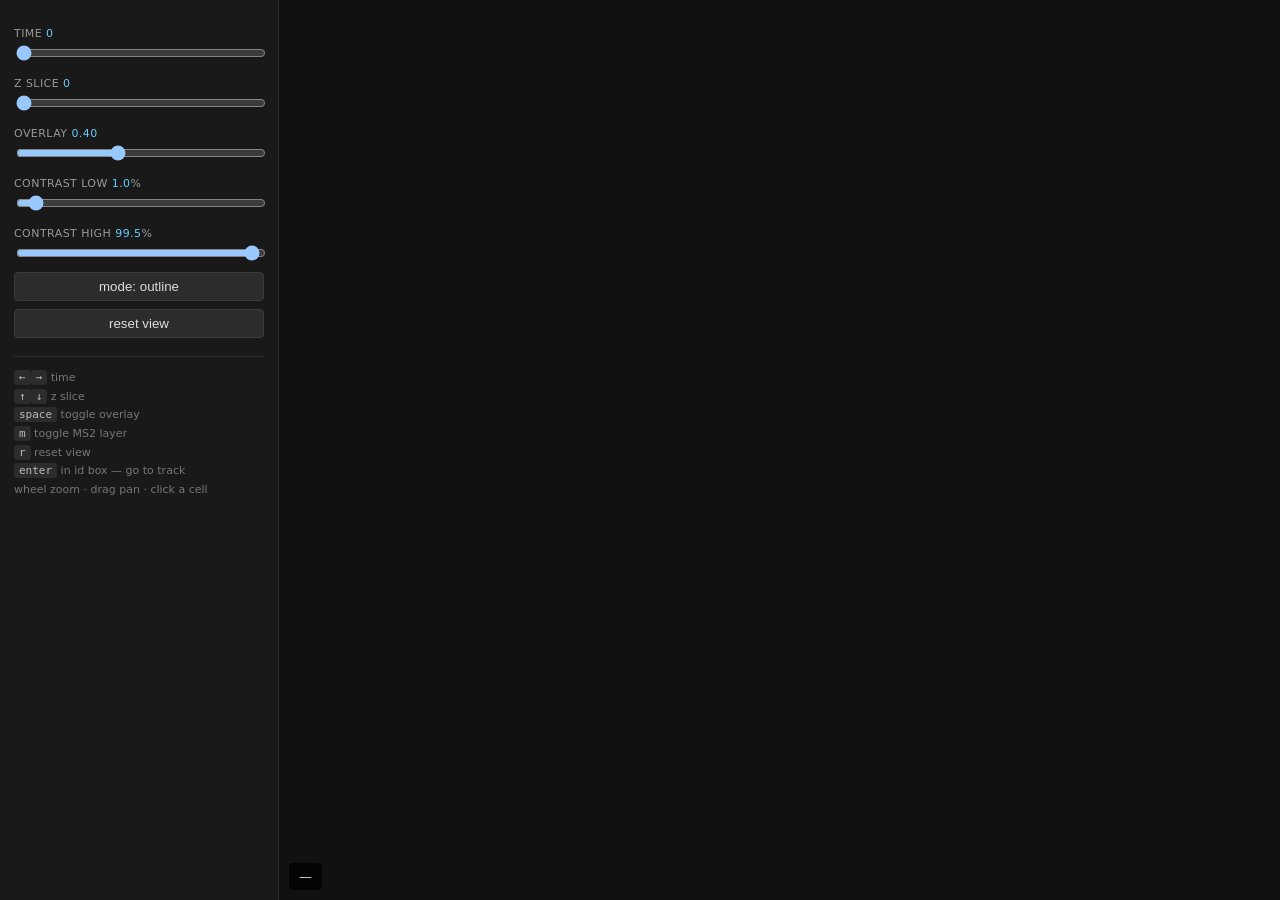
==== ms2/viewer/static/index.html @ 0875c824 "Rename src/ to an ms2 package; move the stage scripts into it cell_3d_segmentation.py -> ms2/segment" ====
<!doctype html>
<html>
<head>
<meta charset="utf-8">
<title>3D segmentation viewer</title>
<style>
  :root { color-scheme: dark; }
  body { margin: 0; background: #111; color: #ddd;
         font: 13px system-ui, -apple-system, sans-serif; display: flex; height: 100vh; }
  #panel { width: 250px; flex: none; padding: 14px; background: #191919;
           border-right: 1px solid #2c2c2c; overflow-y: auto; }
  #stage { flex: 1; overflow: hidden; position: relative; cursor: grab; }
  #stage.dragging { cursor: grabbing; }
  #frame { position: absolute; top: 0; left: 0; transform-origin: 0 0;
           image-rendering: pixelated; user-select: none; -webkit-user-drag: none; }
  label { display: block; margin: 13px 0 3px; color: #999; font-size: 11px;
          text-transform: uppercase; letter-spacing: .04em; }
  input[type=range], select { width: 100%; }
  select { background: #2c2c2c; color: #ddd; border: 1px solid #3c3c3c;
           border-radius: 4px; padding: 4px; }
  .val { color: #6cf; font-variant-numeric: tabular-nums; }
  #info { position: absolute; bottom: 10px; left: 10px; background: rgba(0,0,0,.78);
          padding: 6px 10px; border-radius: 4px; font-variant-numeric: tabular-nums; }
  .keys { margin-top: 18px; padding-top: 12px; border-top: 1px solid #2c2c2c;
          color: #777; font-size: 11px; line-height: 1.7; }
  kbd { background: #2c2c2c; border-radius: 3px; padding: 1px 5px; color: #bbb; }
  button { width: 100%; margin-top: 8px; padding: 6px; background: #2c2c2c;
           color: #ddd; border: 1px solid #3c3c3c; border-radius: 4px; cursor: pointer; }
  button:hover { background: #363636; }
  hr { border: 0; border-top: 1px solid #2c2c2c; margin: 16px 0 0; }

  /* go to a track by id */
  .goto { display: flex; gap: 6px; margin-top: 6px; }
  .goto input { flex: 1; min-width: 0; background: #1c1c1c; color: #ddd;
                border: 1px solid #3c3c3c; border-radius: 4px; padding: 5px 7px;
                font: inherit; font-variant-numeric: tabular-nums; }
  .goto button { width: auto; margin-top: 0; padding: 5px 12px; }
  #gotomsg { color: #777; font-size: 11px; margin-top: 4px; min-height: 14px; }
  #gotomsg.err { color: #e57373; }

  /* track list */
  #tracklist { max-height: 260px; overflow-y: auto; margin-top: 6px;
               border: 1px solid #2c2c2c; border-radius: 4px; }
  .trow { display: flex; justify-content: space-between; padding: 4px 7px;
          cursor: pointer; font-variant-numeric: tabular-nums; font-size: 12px;
          border-bottom: 1px solid #222; }
  .trow:hover { background: #242424; }
  .trow.sel { background: #14435e; color: #fff; }
  .trow .g { color: #e57373; }
  .trow .dim { color: #777; }

  /* timeline strip */
  #timeline { display: flex; height: 20px; margin-top: 8px; gap: 1px;
              border-radius: 3px; overflow: hidden; }
  #timeline div { flex: 1 1 0; min-width: 0; cursor: pointer; }
  .s-active { background: #4caf50; }
  .s-gap { background: #e53935; }
  .s-exited { background: #555; }
  .s-outside { background: #1e1e1e; }
  .s-missing { background: #ff9800; }
  #timeline div.now { outline: 2px solid #6cf; outline-offset: -2px; }
</style>
</head>
<body>

<div id="panel">
  <label>Time <span class="val" id="tval">0</span></label>
  <input type="range" id="t" min="0" max="0" value="0">

  <label>Z slice <span class="val" id="zval">0</span></label>
  <input type="range" id="z" min="0" max="0" value="0">

  <label>Overlay <span class="val" id="aval">0.40</span></label>
  <input type="range" id="alpha" min="0" max="1" step="0.05" value="0.4">

  <label>Contrast low <span class="val" id="loval">1.0</span>%</label>
  <input type="range" id="lo" min="0" max="20" step="0.5" value="1">

  <label>Contrast high <span class="val" id="hival">99.5</span>%</label>
  <input type="range" id="hi" min="80" max="100" step="0.1" value="99.5">

  <button id="mode">mode: outline</button>
  <button id="reset">reset view</button>

  <div id="ms2box" style="display:none">
    <hr>
    <button id="ms2">MS2 layer: off</button>
    <label>MS2 threshold <span class="val" id="ms2val">18</span></label>
    <input type="range" id="ms2thr" min="0" max="70" step="1" value="18">
  </div>

  <div id="peakbox" style="display:none">
    <hr>
    <button id="peaks">Detected emitters: off</button>
    <label>min slice score <span class="val" id="peakval">0</span></label>
    <input type="range" id="peakscore" min="0" max="99" step="1" value="0">
  </div>

  <div id="tracks" style="display:none">
    <hr>
    <label>Go to track id</label>
    <div class="goto">
      <input type="number" id="gotoid" min="0" placeholder="e.g. 818">
      <button id="gotobtn">go</button>
    </div>
    <div id="gotomsg"></div>

    <label>Tracklets — sort by</label>
    <select id="sort">
      <option value="n_active:desc">longest (active frames)</option>
      <option value="n_gaps:desc">most gaps</option>
      <option value="n_resurrections:desc">most resurrections</option>
      <option value="span:desc">widest span</option>
      <option value="tid:desc">id — largest first</option>
      <option value="tid:asc">id — smallest first</option>
    </select>
    <div id="tracklist"></div>
    <div id="timeline"></div>
    <button id="follow">follow: on</button>
    <button id="clear">clear selection</button>
  </div>

  <div class="keys">
    <kbd>←</kbd><kbd>→</kbd> time<br>
    <kbd>↑</kbd><kbd>↓</kbd> z slice<br>
    <kbd>space</kbd> toggle overlay<br>
    <kbd>m</kbd> toggle MS2 layer<br>
    <kbd>r</kbd> reset view<br>
    <kbd>enter</kbd> in id box — go to track<br>
    wheel zoom · drag pan · click a cell
  </div>
</div>

<div id="stage">
  <img id="frame" draggable="false">
  <div id="info">—</div>
</div>

<script>
const $ = id => document.getElementById(id);
const stage = $('stage'), img = $('frame'), info = $('info');
let meta = {n_t: 1, n_z: 1}, mode = 'outline', overlay = true, savedAlpha = 0.4;
let view = {x: 0, y: 0, k: 1};
let selected = null, follow = true, timeline = [], seq = 0, showMs2 = false, showPeaks = false;
// Follow snaps z and re-centres only on arrival at a new timepoint.  Doing it on every
// render would undo the z slider and any panning the moment you touched them.
let lastFollowT = null;

function params(t, z) {
  return new URLSearchParams({
    t, z,
    alpha: overlay ? $('alpha').value : 0,
    mode,
    lo: $('lo').value,
    hi: $('hi').value,
    tid: selected === null ? '' : selected,
    ms2: showMs2 ? 1 : 0,
    ms2_thr: $('ms2thr').value,
    peaks: showPeaks ? 1 : 0,
    peak_score: $('peakscore').value,
    b: meta.build || 0,          // retires frames cached from a previous server build
  }).toString();
}

function applyView() {
  img.style.transform = `translate(${view.x}px, ${view.y}px) scale(${view.k})`;
}

function resetView() {
  const k = Math.min(stage.clientWidth / meta.width, stage.clientHeight / meta.height);
  view = {k, x: (stage.clientWidth - meta.width * k) / 2,
               y: (stage.clientHeight - meta.height * k) / 2};
  applyView();
}

function centreOn(cx, cy) {
  // keep the current zoom -- auto-zoom fighting the user is worse than no follow
  view.x = stage.clientWidth / 2 - cx * view.k;
  view.y = stage.clientHeight / 2 - cy * view.k;
  applyView();
}

// --- rendering --------------------------------------------------------------
function paint(t) {
  const z = +$('z').value;
  $('zval').textContent = z;
  img.src = '/frame?' + params(t, z);
  prefetch(t, z);
}

function setStatus(t, d) {
  if (d.state === 'active') {
    const off = +$('z').value === d.z ? '' : `  (cell at z ${d.z})`;
    info.textContent = `track ${selected} · t ${t} · label ${d.label}` +
                       ` · z ${$('z').value} · xy (${Math.round(d.cx)}, ${Math.round(d.cy)})${off}`;
  } else {
    info.textContent = `track ${selected} · t ${t} · ` + ({
      gap: 'GAP — not detected',
      exited: 'left field of view',
      missing: 'label missing from mask',
      outside: 'outside track span',
    }[d.state] || d.state);
  }
}

async function render() {
  const my = ++seq;                       // drop stale responses while scrubbing fast
  const t = +$('t').value;
  $('tval').textContent = t;
  $('aval').textContent = (+$('alpha').value).toFixed(2);
  $('loval').textContent = (+$('lo').value).toFixed(1);
  $('hival').textContent = (+$('hi').value).toFixed(1);
  $('ms2val').textContent = $('ms2thr').value;
  $('peakval').textContent = $('peakscore').value;

  // Only a follow that is about to move z makes the frame url depend on /track.  In every
  // other case -- clicking a cell, scrolling z, changing contrast -- start the image now and
  // let /track resolve alongside it, rather than after it.
  const willFollow = selected !== null && follow && t !== lastFollowT;
  if (!willFollow) paint(t);

  if (selected !== null) {
    const wantTimeline = timeline.length === 0;     // one /track call, not two
    const d = await (await fetch(
      `/track?tid=${selected}&t=${t}` + (wantTimeline ? '&timeline=1' : ''))).json();
    if (my !== seq) return;
    if (wantTimeline && d.timeline) buildTimeline(d.timeline);
    if (d.state === 'active' && willFollow) {
      $('z').value = d.z;                 // set before the frame url is built
      centreOn(d.cx, d.cy);
    }
    lastFollowT = t;                      // gap frames too: hold the view, do not jump
    setStatus(t, d);
    markNow(t);
    if (willFollow) paint(t);
  }
}

// Keep neighbouring timepoints warm so scrubbing does not stall on npz decompression.
function prefetch(t, z) {
  for (const dt of [1, -1]) {
    const n = t + dt;
    if (n >= 0 && n < meta.n_t) new Image().src = '/frame?' + params(n, z);
  }
}

function step(slider, delta) {
  const el = $(slider);
  el.value = Math.max(+el.min, Math.min(+el.max, +el.value + delta));
  render();
}

// --- tracklets --------------------------------------------------------------
async function loadTrackList() {
  const [sort, dir] = $('sort').value.split(':');
  const rows = await (await fetch(`/tracklets?sort=${sort}&dir=${dir}&limit=200`)).json();
  $('tracklist').innerHTML = '';
  for (const r of rows) {
    const el = document.createElement('div');
    el.className = 'trow' + (r.tid === selected ? ' sel' : '');
    el.dataset.tid = r.tid;
    el.innerHTML = `<span>#${r.tid}</span>` +
      `<span class="dim">${r.n_active}f</span>` +
      `<span class="${r.n_gaps ? 'g' : 'dim'}">${r.n_gaps} gap</span>` +
      `<span class="dim">${r.border_exit ? 'exit' : ''}</span>`;
    el.onclick = () => selectTrack(r.tid, true);
    $('tracklist').appendChild(el);
  }
}

function buildTimeline(states) {
  timeline = states;
  $('timeline').innerHTML = '';
  states.forEach((s, i) => {
    const seg = document.createElement('div');
    seg.className = 's-' + s;
    seg.title = `t ${i} — ${s}`;
    seg.onclick = () => { $('t').value = i; render(); };
    $('timeline').appendChild(seg);
  });
}

// snap: jump to the cell and centre it.  True when picked from the list (you cannot see it
// otherwise), false when clicked in the image -- you are already looking at it, and yanking
// the view out from under the click is both jarring and slower, since the frame request would
// have to wait on /track to learn the new z.
function selectTrack(tid, snap) {
  selected = tid;
  timeline = [];                               // makes the next render fetch it, once
  lastFollowT = snap ? null : +$('t').value;
  for (const el of document.querySelectorAll('.trow'))
    el.classList.toggle('sel', +el.dataset.tid === tid);
  render();
}

// The list only holds the top 200 of a sort, so most ids cannot be reached by scrolling.
// Typing one jumps straight to it, and to the first frame the cell actually exists in --
// selecting a track whose span does not cover the current timepoint would otherwise
// highlight nothing and look like the id was wrong.
async function gotoTrack() {
  const msg = $('gotomsg');
  const tid = parseInt($('gotoid').value, 10);
  if (!Number.isInteger(tid)) { msg.className = 'err'; msg.textContent = 'enter a track id'; return; }

  const d = await (await fetch(`/track?tid=${tid}&t=${+$('t').value}&timeline=1`)).json();
  const states = d.timeline || [];
  const first = states.indexOf('active');
  if (first < 0) { msg.className = 'err'; msg.textContent = `no track ${tid} in this file`; return; }

  let t = +$('t').value;
  let note = '';
  if (states[t] !== 'active') { t = first; $('t').value = t; note = ` — jumped to t=${t}`; }
  const n = states.filter(s => s === 'active').length;
  const gaps = states.filter(s => s === 'gap').length;
  msg.className = '';
  msg.textContent = `track ${tid}: ${n} active, ${gaps} gap${note}`;
  selectTrack(tid, true);
}
$('gotobtn').onclick = gotoTrack;
$('gotoid').addEventListener('keydown', e => { if (e.key === 'Enter') gotoTrack(); });

function markNow(t) {
  const segs = $('timeline').children;
  for (let i = 0; i < segs.length; i++) segs[i].classList.toggle('now', i === t);
}

function clearSelection() {
  selected = null;
  timeline = [];
  $('timeline').innerHTML = '';
  for (const el of document.querySelectorAll('.trow')) el.classList.remove('sel');
  info.textContent = '—';
  render();
}

// --- pan / zoom -------------------------------------------------------------
stage.addEventListener('wheel', e => {
  e.preventDefault();
  const r = stage.getBoundingClientRect();
  const mx = e.clientX - r.left, my = e.clientY - r.top;
  const f = Math.exp(-e.deltaY * 0.0015);
  const k = Math.max(0.05, Math.min(60, view.k * f));
  view.x = mx - (mx - view.x) * (k / view.k);   // keep the point under the cursor fixed
  view.y = my - (my - view.y) * (k / view.k);
  view.k = k;
  applyView();
}, {passive: false});

let drag = null;
stage.addEventListener('mousedown', e => {
  drag = {x: e.clientX - view.x, y: e.clientY - view.y, moved: false};
  stage.classList.add('dragging');
});
addEventListener('mousemove', e => {
  if (!drag) return;
  view.x = e.clientX - drag.x;
  view.y = e.clientY - drag.y;
  drag.moved = true;
  applyView();
});
addEventListener('mouseup', async e => {
  const wasDrag = drag && drag.moved;
  drag = null;
  stage.classList.remove('dragging');
  if (wasDrag || !meta.has_masks) return;
  const r = stage.getBoundingClientRect();
  const x = Math.floor((e.clientX - r.left - view.x) / view.k);
  const y = Math.floor((e.clientY - r.top - view.y) / view.k);
  if (x < 0 || y < 0 || x >= meta.width || y >= meta.height) return;
  const q = new URLSearchParams({t: $('t').value, z: $('z').value, y, x});
  const d = await (await fetch('/label?' + q)).json();
  if (d.tid !== null && d.tid !== undefined) { selectTrack(d.tid, false); return; }
  info.textContent = d.label
    ? `label ${d.label}  ·  (${x}, ${y})  ·  ${d.n_cells} cells in slice`
    : `background  ·  (${x}, ${y})  ·  ${d.n_cells} cells in slice`;
});

// --- controls ---------------------------------------------------------------
for (const id of ['t', 'z', 'alpha', 'lo', 'hi', 'ms2thr', 'peakscore']) $(id).addEventListener('input', render);
$('sort').addEventListener('change', loadTrackList);

$('mode').onclick = () => {
  mode = mode === 'outline' ? 'fill' : 'outline';
  $('mode').textContent = 'mode: ' + mode;
  render();
};
$('reset').onclick = resetView;
$('clear').onclick = clearSelection;
function toggleMs2() {
  showMs2 = !showMs2;
  $('ms2').textContent = 'MS2 layer: ' + (showMs2 ? 'on' : 'off');
  render();
}
$('ms2').onclick = toggleMs2;

function togglePeaks() {
  showPeaks = !showPeaks;
  $('peaks').textContent = 'Detected emitters: ' + (showPeaks ? 'on' : 'off');
  render();
}
$('peaks').onclick = togglePeaks;
$('follow').onclick = () => {
  follow = !follow;
  $('follow').textContent = 'follow: ' + (follow ? 'on' : 'off');
  if (follow) { lastFollowT = null; render(); }   // re-centre now rather than at the next frame
};

addEventListener('keydown', e => {
  if (e.target.tagName === 'INPUT' && e.key !== ' ') return;
  const k = e.key;
  if (k === 'ArrowRight') step('t', 1);
  else if (k === 'ArrowLeft') step('t', -1);
  else if (k === 'ArrowUp') step('z', 1);
  else if (k === 'ArrowDown') step('z', -1);
  else if (k === 'r' || k === 'R') resetView();
  else if ((k === 'm' || k === 'M') && meta.has_ms2) toggleMs2();
  else if ((k === 'p' || k === 'P') && meta.has_peaks) togglePeaks();
  else if (k === 'Escape') clearSelection();
  else if (k === ' ') {
    overlay = !overlay;
    if (overlay) $('alpha').value = savedAlpha; else savedAlpha = $('alpha').value;
    render();
  } else return;
  e.preventDefault();
});

addEventListener('resize', resetView);

(async () => {
  meta = await (await fetch('/meta')).json();
  $('t').max = meta.n_t - 1;
  $('z').max = meta.n_z - 1;
  $('z').value = Math.floor(meta.n_z / 2);
  if (!meta.has_masks) info.textContent = 'no masks loaded';
  if (meta.has_tracklets) { $('tracks').style.display = 'block'; loadTrackList(); }
  if (meta.has_ms2) { $('ms2box').style.display = 'block'; $('ms2thr').max = meta.ms2_max; }
  if (meta.has_peaks) $('peakbox').style.display = 'block';
  img.onload = () => { img.onload = null; resetView(); };   // fit once, on the first frame
  render();
})();
</script>
</body>
</html>
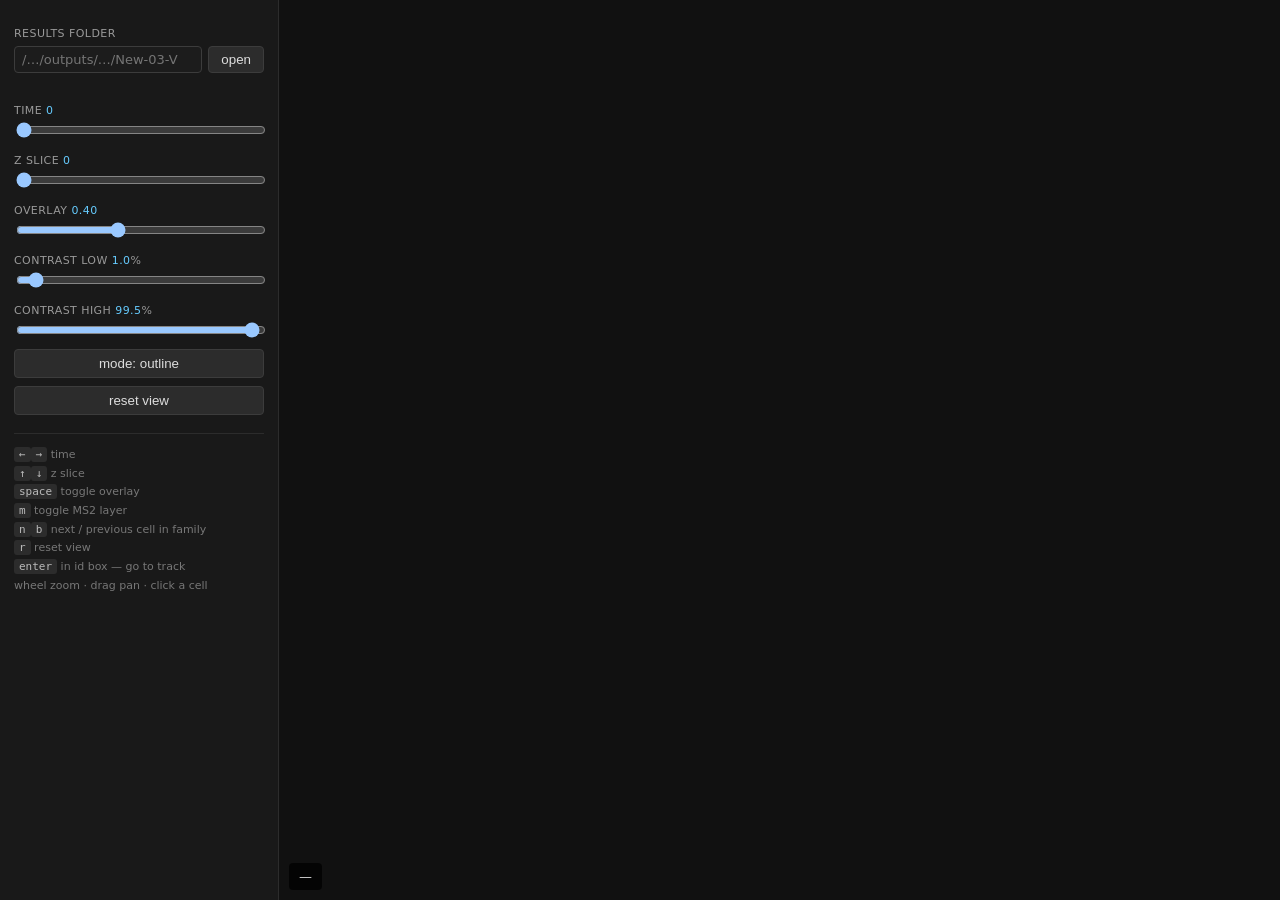
==== commit a6f3d699: "Viewer: open a results folder with its cell activity families ms2 view --results <rec dir> (and the " ====
--- a/ms2/viewer/static/index.html
+++ b/ms2/viewer/static/index.html
@@ -35,12 +35,18 @@
                 border: 1px solid #3c3c3c; border-radius: 4px; padding: 5px 7px;
                 font: inherit; font-variant-numeric: tabular-nums; }
   .goto button { width: auto; margin-top: 0; padding: 5px 12px; }
-  #gotomsg { color: #777; font-size: 11px; margin-top: 4px; min-height: 14px; }
-  #gotomsg.err { color: #e57373; }
+  #gotomsg, #resmsg { color: #777; font-size: 11px; margin-top: 4px; min-height: 14px;
+                      overflow-wrap: anywhere; }
+  #gotomsg.err, #resmsg.err { color: #e57373; }
 
   /* track list */
-  #tracklist { max-height: 260px; overflow-y: auto; margin-top: 6px;
-               border: 1px solid #2c2c2c; border-radius: 4px; }
+  #tracklist, #famlist { max-height: 260px; overflow-y: auto; margin-top: 6px;
+                         border: 1px solid #2c2c2c; border-radius: 4px; }
+
+  /* the selected cell's MS2 trace */
+  #trace { width: 100%; height: 80px; margin-top: 8px; background: #151515;
+           border-radius: 3px; cursor: pointer; display: block; }
+  #traceinfo { color: #999; font-size: 11px; margin-top: 4px; line-height: 1.5; }
   .trow { display: flex; justify-content: space-between; padding: 4px 7px;
           cursor: pointer; font-variant-numeric: tabular-nums; font-size: 12px;
           border-bottom: 1px solid #222; }
@@ -64,6 +70,13 @@
 <body>
 
 <div id="panel">
+  <label>Results folder</label>
+  <div class="goto">
+    <input type="text" id="resdir" placeholder="/…/outputs/…/New-03-V">
+    <button id="resbtn">open</button>
+  </div>
+  <div id="resmsg"></div>
+
   <label>Time <span class="val" id="tval">0</span></label>
   <input type="range" id="t" min="0" max="0" value="0">
 
@@ -94,6 +107,16 @@
     <button id="peaks">Detected emitters: off</button>
     <label>min slice score <span class="val" id="peakval">0</span></label>
     <input type="range" id="peakscore" min="0" max="99" step="1" value="0">
+  </div>
+
+  <div id="fambox" style="display:none">
+    <hr>
+    <label>Cell family <span class="val" id="famwin"></span></label>
+    <select id="family"></select>
+    <button id="famshow">outline family: on</button>
+    <div id="famlist"></div>
+    <canvas id="trace"></canvas>
+    <div id="traceinfo"></div>
   </div>
 
   <div id="tracks" style="display:none">
@@ -125,6 +148,7 @@
     <kbd>↑</kbd><kbd>↓</kbd> z slice<br>
     <kbd>space</kbd> toggle overlay<br>
     <kbd>m</kbd> toggle MS2 layer<br>
+    <kbd>n</kbd><kbd>b</kbd> next / previous cell in family<br>
     <kbd>r</kbd> reset view<br>
     <kbd>enter</kbd> in id box — go to track<br>
     wheel zoom · drag pan · click a cell
@@ -145,6 +169,9 @@
 // Follow snaps z and re-centres only on arrival at a new timepoint.  Doing it on every
 // render would undo the z slider and any panning the moment you touched them.
 let lastFollowT = null;
+// Cell families: the level shown, its cells (brightest first), whether they are outlined in the
+// image, and the selected cell's family and trace.
+let famLevel = null, famRows = [], famOutline = true, activity = null;
 
 function params(t, z) {
   return new URLSearchParams({
@@ -158,7 +185,8 @@
     ms2_thr: $('ms2thr').value,
     peaks: showPeaks ? 1 : 0,
     peak_score: $('peakscore').value,
-    b: meta.build || 0,          // retires frames cached from a previous server build
+    family: famOutline && famLevel !== null ? famLevel : '',
+    b: meta.build || 0,         // retires frames cached from a previous server build
   }).toString();
 }
 
@@ -225,6 +253,7 @@
       `/track?tid=${selected}&t=${t}` + (wantTimeline ? '&timeline=1' : ''))).json();
     if (my !== seq) return;
     if (wantTimeline && d.timeline) buildTimeline(d.timeline);
+    if (wantTimeline) activity = d.activity;
     if (d.state === 'active' && willFollow) {
       $('z').value = d.z;                 // set before the frame url is built
       centreOn(d.cx, d.cy);
@@ -234,6 +263,7 @@
     markNow(t);
     if (willFollow) paint(t);
   }
+  drawTrace(t);
 }
 
 // Keep neighbouring timepoints warm so scrubbing does not stall on npz decompression.
@@ -324,8 +354,107 @@
   for (let i = 0; i < segs.length; i++) segs[i].classList.toggle('now', i === t);
 }
 
+// --- cell families ----------------------------------------------------------
+async function openResults() {
+  const msg = $('resmsg');
+  msg.className = ''; msg.textContent = 'loading…';
+  const r = await fetch('/results/open', {method: 'POST', body: JSON.stringify({dir: $('resdir').value})});
+  const d = await r.json().catch(() => ({error: `server error ${r.status}`}));
+  if (d.error) { msg.className = 'err'; msg.textContent = d.error; return; }
+  location.reload();             // every slider range and layer depends on the new recording
+}
+$('resbtn').onclick = openResults;
+$('resdir').addEventListener('keydown', e => { if (e.key === 'Enter') openResults(); });
+
+async function loadFamily() {
+  famLevel = +$('family').value;
+  famRows = await (await fetch(`/family?level=${famLevel}`)).json();
+  $('famlist').innerHTML = '';
+  famRows.forEach((r, i) => {
+    const el = document.createElement('div');
+    el.className = 'trow' + (r.tid === selected ? ' sel' : '');
+    el.dataset.tid = r.tid;
+    el.title = `brightest at t ${r.peak_t}; ${r.frames} frame(s) above the noise floor`;
+    el.innerHTML = `<span>#${r.tid}</span>` +
+      `<span class="dim">max ${r.max.toFixed(1)}</span>` +
+      `<span class="dim">${r.frames}f</span>` +
+      `<span class="dim">t${r.peak_t}</span>`;
+    el.onclick = () => pickFamilyCell(i);
+    $('famlist').appendChild(el);
+  });
+  render();
+}
+
+// Each cell opens on its brightest frame: for a short burst that is the burst itself, for a
+// silent cell the frame it came closest to the floor.
+function pickFamilyCell(i) {
+  if (!famRows.length) return;
+  i = Math.max(0, Math.min(famRows.length - 1, i));
+  $('t').value = famRows[i].peak_t;
+  selectTrack(famRows[i].tid, true);
+  $('famlist').children[i].scrollIntoView({block: 'nearest'});
+}
+
+function stepFamily(delta) {
+  const i = famRows.findIndex(r => r.tid === selected);
+  pickFamilyCell(i < 0 ? 0 : i + delta);
+}
+
+// The selected cell's MS2 trace over the whole recording: the noise floor dashed red, frames
+// above it in yellow, the classification window lighter, the current frame in blue.
+function drawTrace(t) {
+  const c = $('trace');
+  if (!meta.families) return;
+  const dpr = devicePixelRatio || 1;
+  const w = c.width = c.clientWidth * dpr, h = c.height = c.clientHeight * dpr;
+  const ctx = c.getContext('2d');
+  const fam = meta.families, floor = fam.noise_floor;
+  if (!activity) {
+    $('traceinfo').textContent = selected === null ? 'pick a cell to see its MS2 trace'
+      : `track ${selected} is not classified: tracked in under half of the window`;
+    return;
+  }
+  const tr = activity.trace, n = tr.length;
+  const top = Math.max(floor * 1.5, ...tr.filter(v => v !== null)) * 1.08;
+  const X = i => (i + 0.5) * w / n, Y = v => h - v / top * h;
+
+  ctx.fillStyle = 'rgba(255,255,255,0.06)';
+  ctx.fillRect(fam.window[0] * w / n, 0, (fam.window[1] - fam.window[0] + 1) * w / n, h);
+  ctx.strokeStyle = '#e57373'; ctx.lineWidth = dpr; ctx.setLineDash([4 * dpr, 3 * dpr]);
+  ctx.beginPath(); ctx.moveTo(0, Y(floor)); ctx.lineTo(w, Y(floor)); ctx.stroke();
+  ctx.setLineDash([]);
+
+  ctx.strokeStyle = '#bbb'; ctx.beginPath();
+  let pen = false;                         // untracked frames break the line
+  tr.forEach((v, i) => {
+    if (v === null) { pen = false; return; }
+    pen ? ctx.lineTo(X(i), Y(v)) : ctx.moveTo(X(i), Y(v));
+    pen = true;
+  });
+  ctx.stroke();
+  ctx.fillStyle = '#ff0';
+  tr.forEach((v, i) => {
+    if (v !== null && v > floor) { ctx.beginPath(); ctx.arc(X(i), Y(v), 2.2 * dpr, 0, 7); ctx.fill(); }
+  });
+  ctx.strokeStyle = '#6cf'; ctx.lineWidth = 1.5 * dpr;
+  ctx.beginPath(); ctx.moveTo(X(t), 0); ctx.lineTo(X(t), h); ctx.stroke();
+
+  const now = tr[t] === null || tr[t] === undefined ? 'untracked' : tr[t].toFixed(1);
+  $('traceinfo').innerHTML =
+    `track ${selected} · <span class="val">${activity.name}</span><br>` +
+    `peak +${activity.peak.toFixed(1)} above floor ${floor} · ${activity.frames} frame(s) above<br>` +
+    `max ${activity.max.toFixed(1)} at t ${activity.peak_t} · now ${now}`;
+}
+$('trace').onclick = e => {
+  if (!activity) return;
+  const n = activity.trace.length;
+  $('t').value = Math.max(0, Math.min(n - 1, Math.floor(e.offsetX / $('trace').clientWidth * n)));
+  render();
+};
+
 function clearSelection() {
   selected = null;
+  activity = null;
   timeline = [];
   $('timeline').innerHTML = '';
   for (const el of document.querySelectorAll('.trow')) el.classList.remove('sel');
@@ -378,6 +507,12 @@
 // --- controls ---------------------------------------------------------------
 for (const id of ['t', 'z', 'alpha', 'lo', 'hi', 'ms2thr', 'peakscore']) $(id).addEventListener('input', render);
 $('sort').addEventListener('change', loadTrackList);
+$('family').addEventListener('change', loadFamily);
+$('famshow').onclick = () => {
+  famOutline = !famOutline;
+  $('famshow').textContent = 'outline family: ' + (famOutline ? 'on' : 'off');
+  render();
+};
 
 $('mode').onclick = () => {
   mode = mode === 'outline' ? 'fill' : 'outline';
@@ -406,7 +541,8 @@
 };
 
 addEventListener('keydown', e => {
-  if (e.target.tagName === 'INPUT' && e.key !== ' ') return;
+  // a typed folder path can hold spaces, which must not toggle the overlay
+  if (e.target.tagName === 'INPUT' && (e.key !== ' ' || e.target.type === 'text')) return;
   const k = e.key;
   if (k === 'ArrowRight') step('t', 1);
   else if (k === 'ArrowLeft') step('t', -1);
@@ -415,6 +551,8 @@
   else if (k === 'r' || k === 'R') resetView();
   else if ((k === 'm' || k === 'M') && meta.has_ms2) toggleMs2();
   else if ((k === 'p' || k === 'P') && meta.has_peaks) togglePeaks();
+  else if ((k === 'n' || k === 'N') && meta.families) stepFamily(1);
+  else if ((k === 'b' || k === 'B') && meta.families) stepFamily(-1);
   else if (k === 'Escape') clearSelection();
   else if (k === ' ') {
     overlay = !overlay;
@@ -435,8 +573,21 @@
   if (meta.has_tracklets) { $('tracks').style.display = 'block'; loadTrackList(); }
   if (meta.has_ms2) { $('ms2box').style.display = 'block'; $('ms2thr').max = meta.ms2_max; }
   if (meta.has_peaks) $('peakbox').style.display = 'block';
+  if (meta.results_dir) $('resdir').value = meta.results_dir;
   img.onload = () => { img.onload = null; resetView(); };   // fit once, on the first frame
-  render();
+  if (meta.families) {
+    // judging a burst means seeing the emitter channel, so it starts on
+    if (meta.has_ms2) { showMs2 = true; $('ms2').textContent = 'MS2 layer: on'; }
+    $('fambox').style.display = 'block';
+    const f = meta.families;
+    $('famwin').textContent = `t ${f.window[0]}–${f.window[1]}`;
+    for (const l of f.levels) $('family').add(new Option(`${l.name} (${l.n})`, l.level));
+    // short bursts first: they are the family whose reality is in question
+    if (f.levels.some(l => l.level === 1)) $('family').value = 1;
+    loadFamily();                          // renders
+  } else {
+    render();
+  }
 })();
 </script>
 </body>
